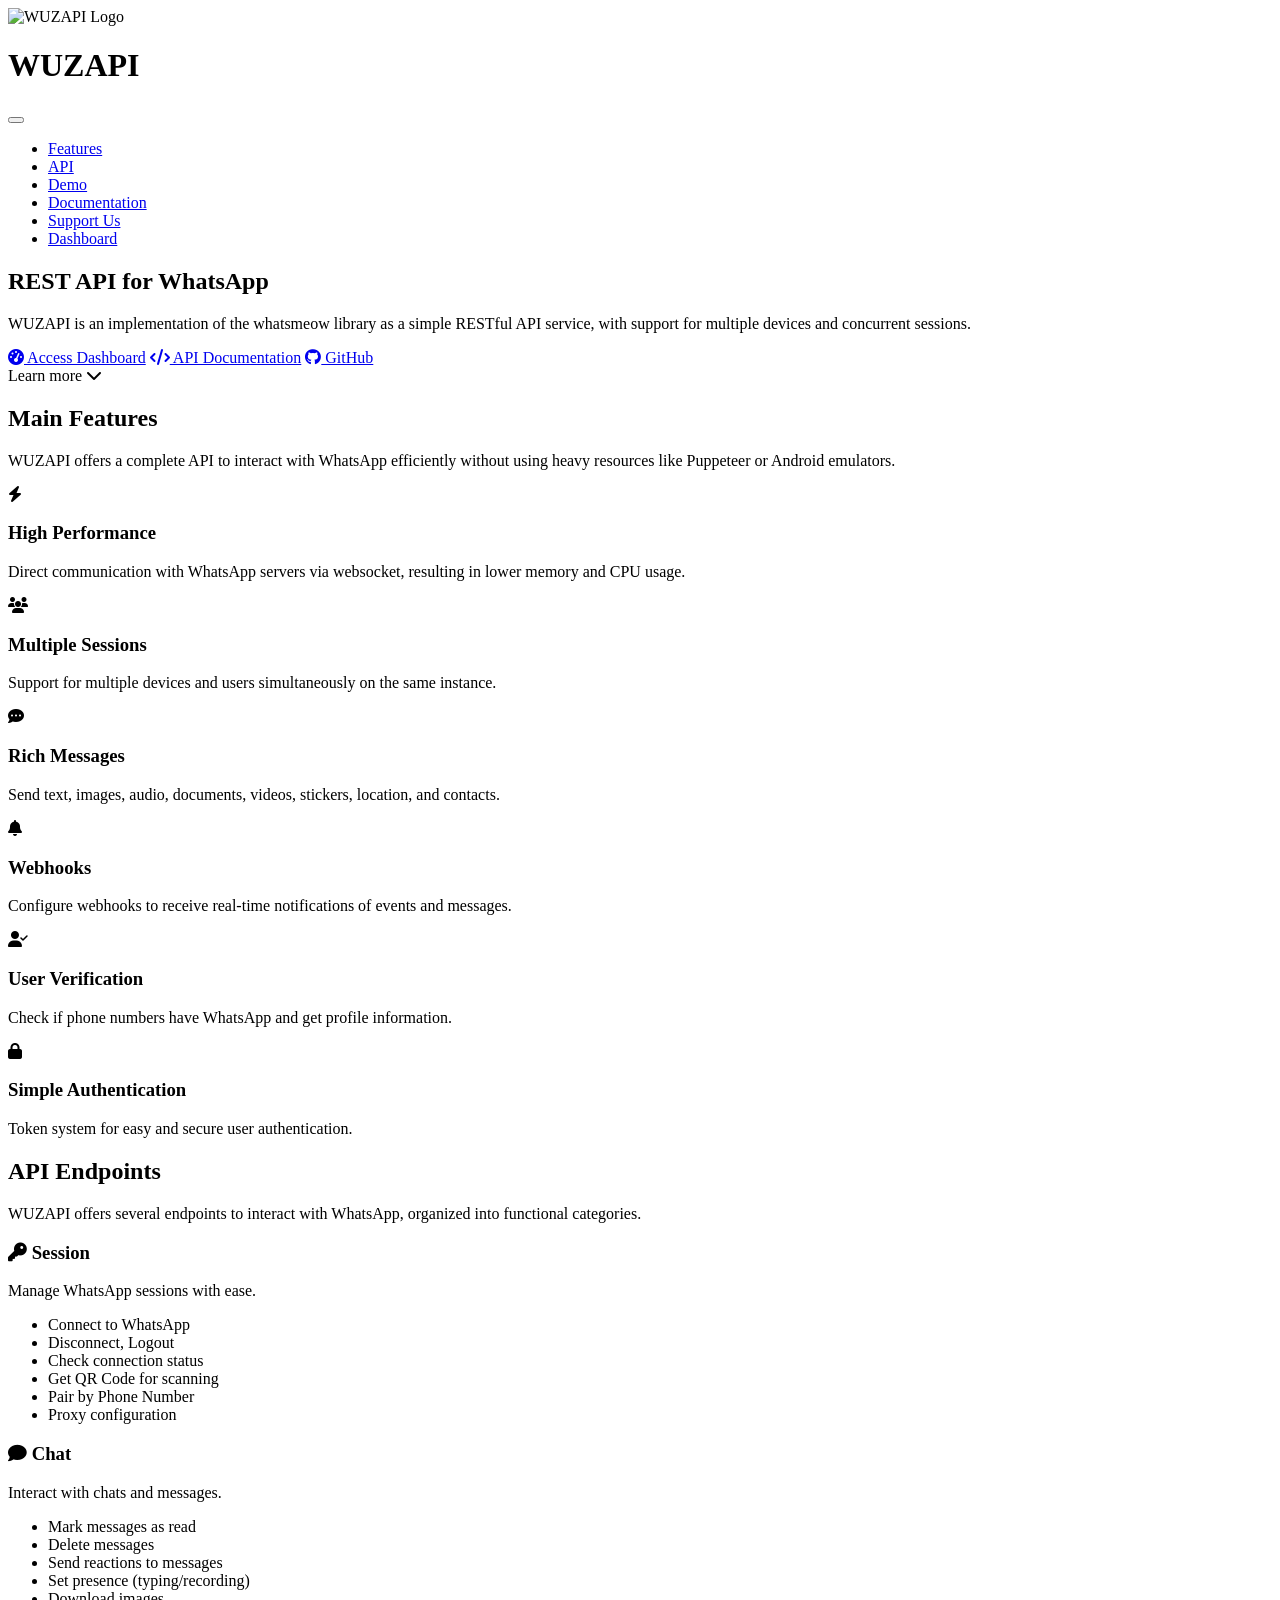
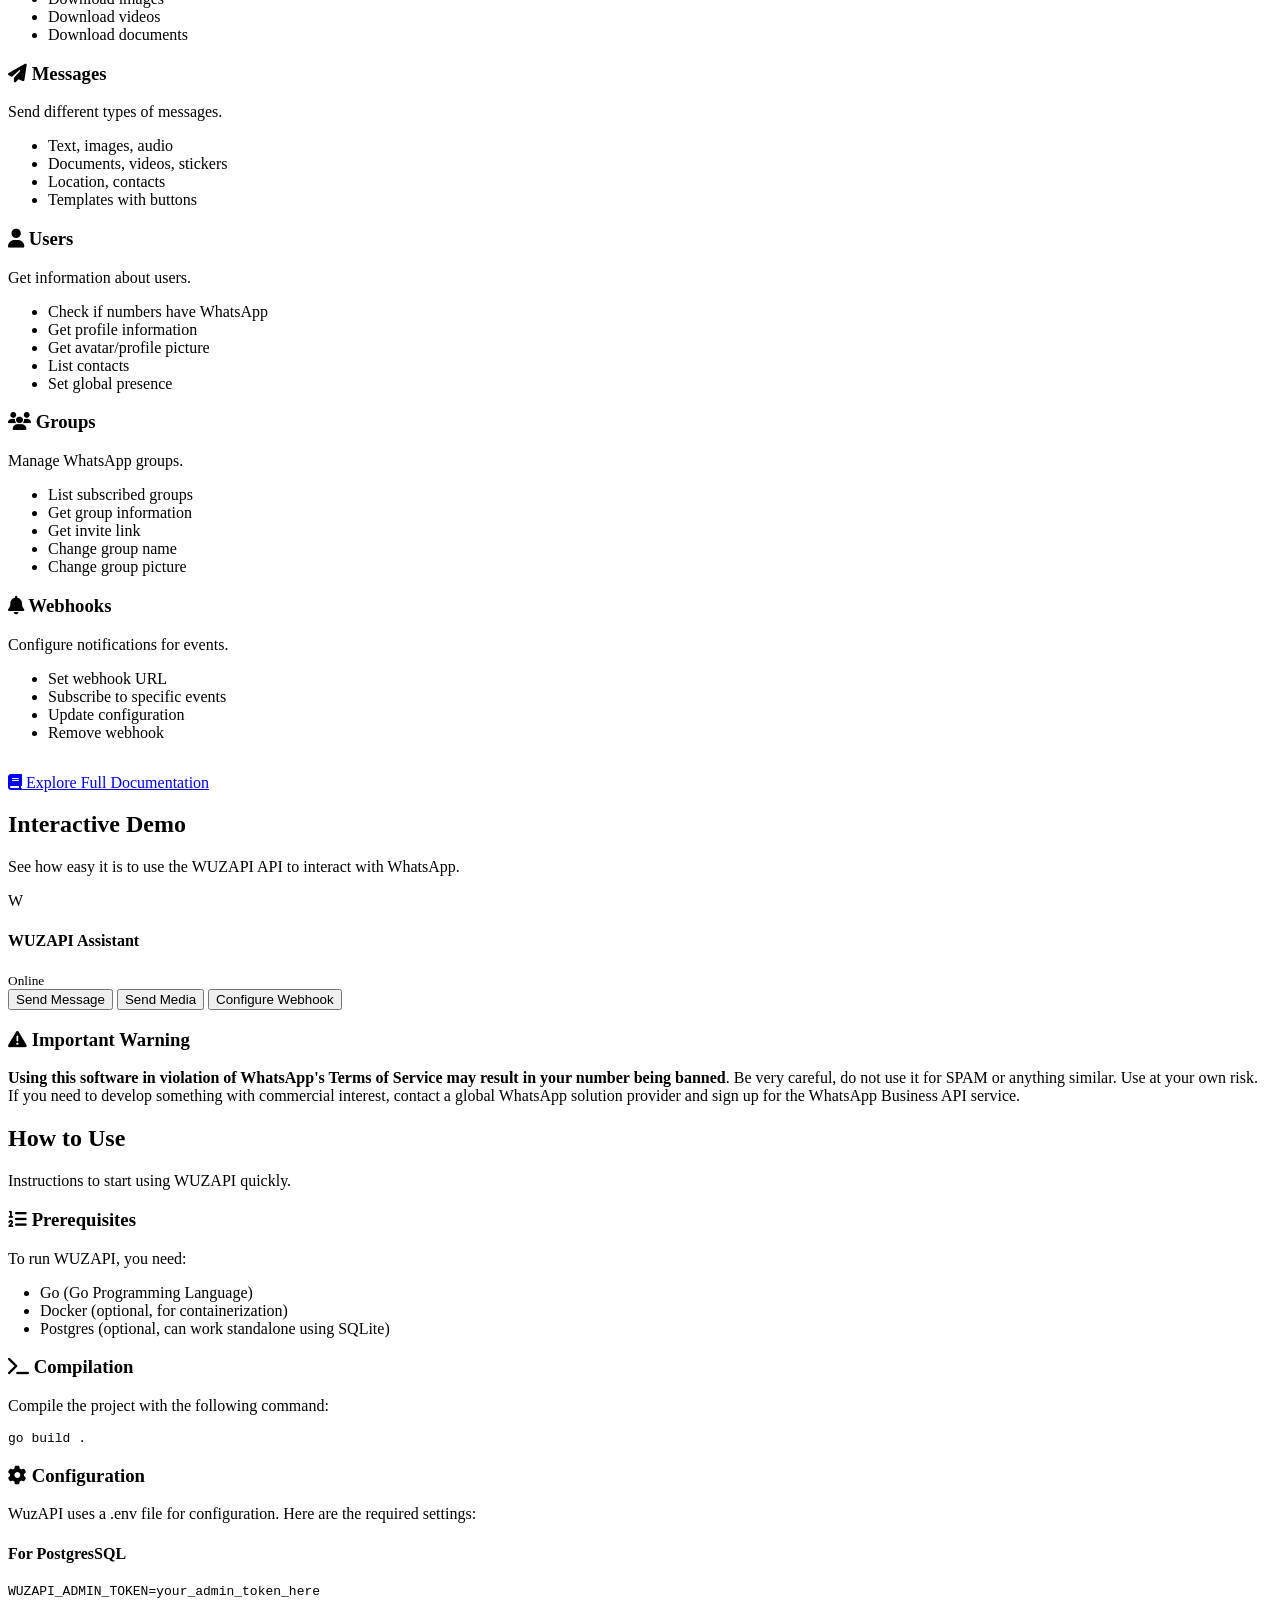
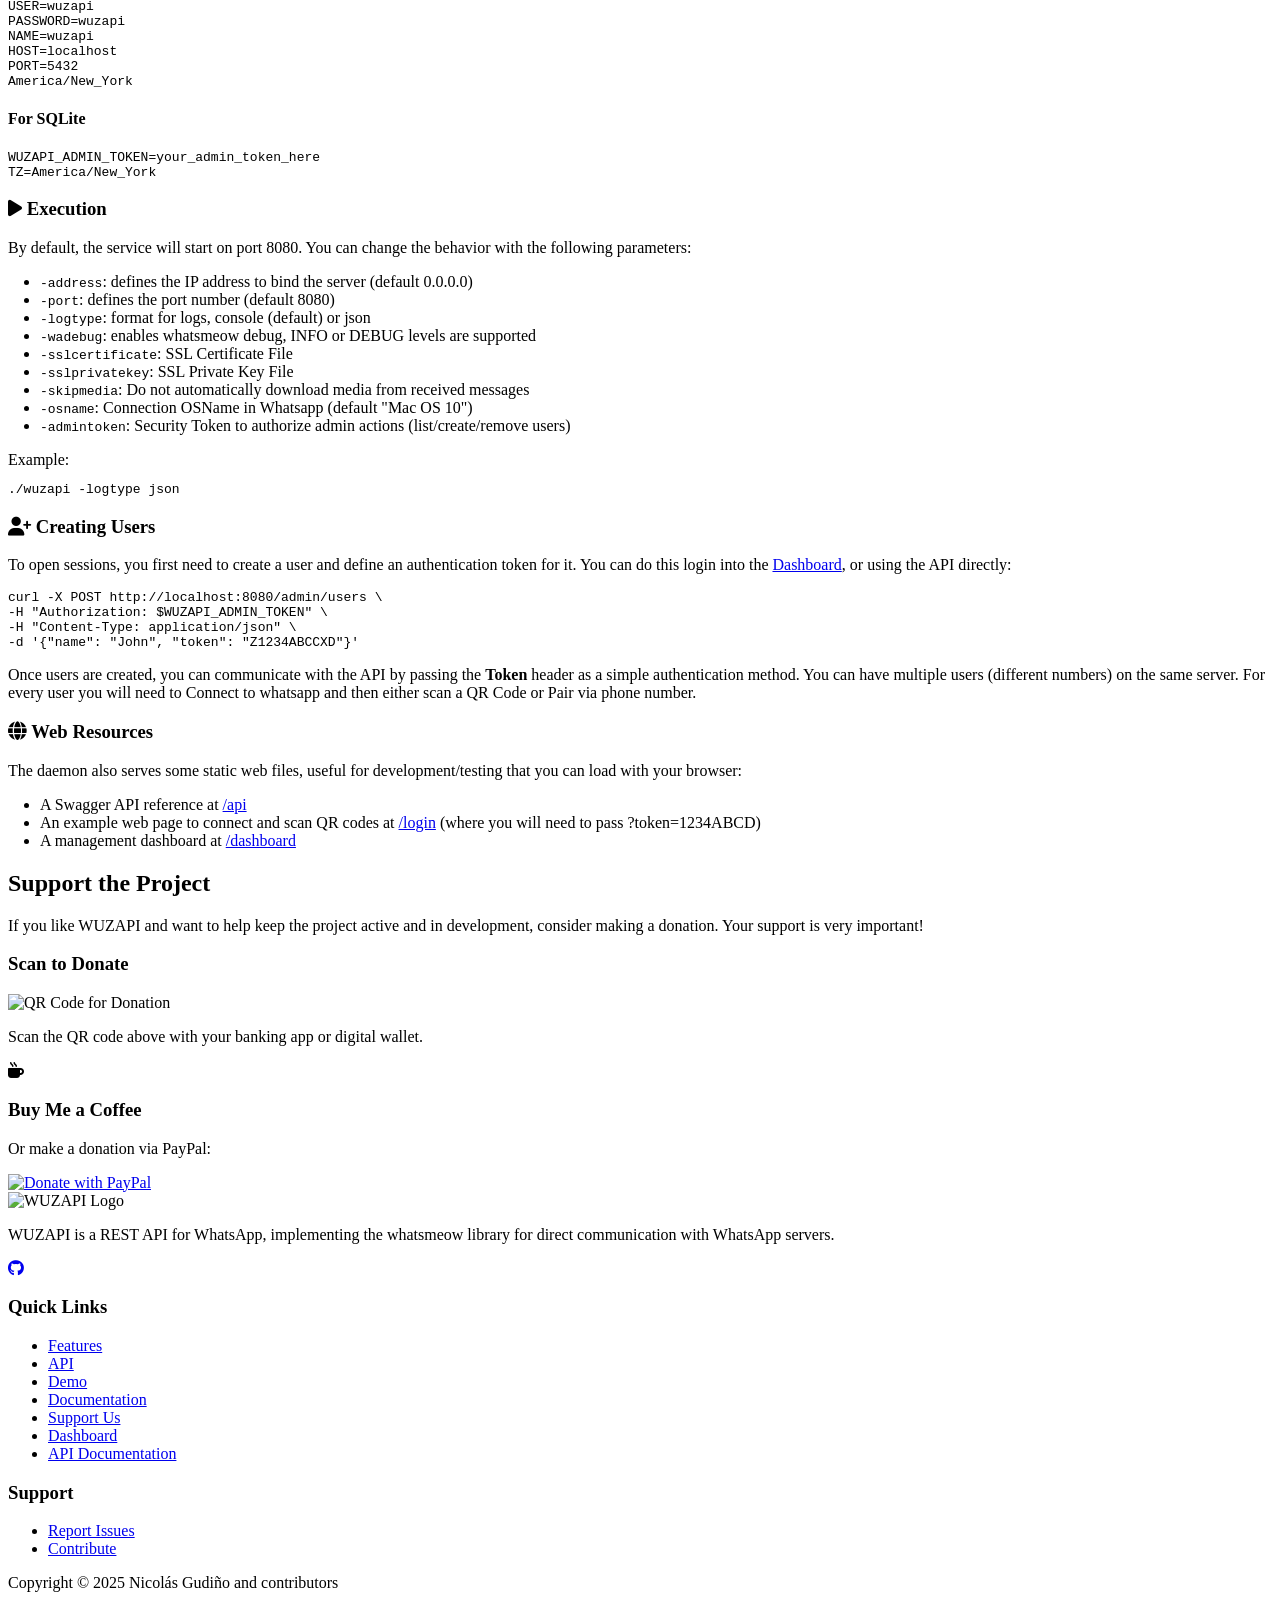
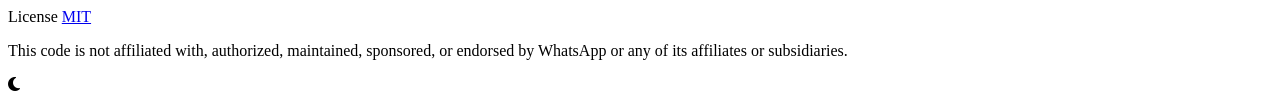
==== static/index.html @ 84106faf "Initial commit (fork from wuzapi)" ====
<!DOCTYPE html>
<html lang="en"> <head>
    <meta charset="UTF-8">
    <meta name="viewport" content="width=device-width, initial-scale=1.0">
    <title>WUZAPI - REST API for WhatsApp</title>
    <link rel="icon" href="/images/favicon.png">
    <link rel="stylesheet" href="https://cdnjs.cloudflare.com/ajax/libs/font-awesome/6.4.0/css/all.min.css">
    <link rel="preconnect" href="https://fonts.googleapis.com">
    <link rel="preconnect" href="https://fonts.gstatic.com" crossorigin>
    <link href="https://fonts.googleapis.com/css2?family=Poppins:wght@300;400;500;600;700&display=swap" rel="stylesheet">
    <link href="https://fonts.googleapis.com/css2?family=Fira+Code:wght@400;500&display=swap" rel="stylesheet">
    <link rel="stylesheet" href="/css/style.css">
</head>
<body>
    <header>
        <div class="header-container">
            <div class="logo">
                <img src="/images/favicon.png" alt="WUZAPI Logo">
                <h1>WUZAPI</h1>
            </div>

            <button class="menu-toggle" aria-label="Toggle menu">
                <span></span>
                <span></span>
                <span></span>
            </button>
            
            <nav>
                <ul id="main-menu">
                    <li><a href="#features">Features</a></li>
                    <li><a href="#api">API</a></li>
                    <li><a href="#demo">Demo</a></li>
                    <li><a href="#usage">Documentation</a></li>
                    <li><a href="#donate">Support Us</a></li>
                    <li><a href="/dashboard" class="btn">Dashboard</a></li>
                </ul>
            </nav>
        </div>
    </header>

    <section class="hero">
        <div class="container">
            <div class="hero-content">
                <h2 class="xfade-in">REST API for WhatsApp</h2>
                <p class="xfade-in">WUZAPI is an implementation of the whatsmeow library as a simple RESTful API service, with support for multiple devices and concurrent sessions.</p>
                <div class="btn-group xfade-in">
                    <a href="/dashboard" class="btn"><i class="fas fa-tachometer-alt"></i> Access Dashboard</a>
                    <a href="/api" class="btn"><i class="fas fa-code"></i> API Documentation</a>
                    <a href="https://github.com/asternic/wuzapi" class="btn outline"><i class="fab fa-github"></i> GitHub</a>
                </div>
            </div>
        </div>
        <div class="scroll-down">
            <span>Learn more</span>
            <i class="fas fa-chevron-down"></i>
        </div>
    </section>

    <section id="features" class="section features">
        <div class="container">
            <div class="section-title">
                <h2>Main Features</h2>
                <p>WUZAPI offers a complete API to interact with WhatsApp efficiently without using heavy resources like Puppeteer or Android emulators.</p>
            </div>
            <div class="features-grid">
                <div class="feature-card fade-in">
                    <div class="feature-icon">
                        <i class="fas fa-bolt"></i>
                    </div>
                    <h3>High Performance</h3>
                    <p>Direct communication with WhatsApp servers via websocket, resulting in lower memory and CPU usage.</p>
                </div>
                <div class="feature-card fade-in">
                    <div class="feature-icon">
                        <i class="fas fa-users"></i>
                    </div>
                    <h3>Multiple Sessions</h3>
                    <p>Support for multiple devices and users simultaneously on the same instance.</p>
                </div>
                <div class="feature-card fade-in">
                    <div class="feature-icon">
                        <i class="fas fa-comment-dots"></i>
                    </div>
                    <h3>Rich Messages</h3>
                    <p>Send text, images, audio, documents, videos, stickers, location, and contacts.</p>
                </div>
                <div class="feature-card fade-in">
                    <div class="feature-icon">
                        <i class="fas fa-bell"></i>
                    </div>
                    <h3>Webhooks</h3>
                    <p>Configure webhooks to receive real-time notifications of events and messages.</p>
                </div>
                <div class="feature-card fade-in">
                    <div class="feature-icon">
                        <i class="fas fa-user-check"></i>
                    </div>
                    <h3>User Verification</h3>
                    <p>Check if phone numbers have WhatsApp and get profile information.</p>
                </div>
                <div class="feature-card fade-in">
                    <div class="feature-icon">
                        <i class="fas fa-lock"></i>
                    </div>
                    <h3>Simple Authentication</h3>
                    <p>Token system for easy and secure user authentication.</p>
                </div>
            </div>
        </div>
    </section>

    <section id="api" class="section api-section">
        <div class="container">
            <div class="section-title">
                <h2>API Endpoints</h2>
                <p>WUZAPI offers several endpoints to interact with WhatsApp, organized into functional categories.</p>
            </div>
            <div class="api-endpoints">
                <div class="endpoint-card slide-in-left">
                    <h3><i class="fas fa-key"></i> Session</h3>
                    <p>Manage WhatsApp sessions with ease.</p>
                    <ul>
                        <li>Connect to WhatsApp</li>
                        <li>Disconnect, Logout</li>
                        <li>Check connection status</li>
                        <li>Get QR Code for scanning</li>
                        <li>Pair by Phone Number</li>
                        <li>Proxy configuration</li>
                    </ul>
                </div>
                <div class="endpoint-card slide-in-right">
                    <h3><i class="fas fa-comment"></i> Chat</h3>
                    <p>Interact with chats and messages.</p>
                    <ul>
                        <li>Mark messages as read</li>
                        <li>Delete messages</li>
                        <li>Send reactions to messages</li>
                        <li>Set presence (typing/recording)</li>
                        <li>Download images</li>
                        <li>Download videos</li>
                        <li>Download documents</li>
                    </ul>
                </div>
                <div class="endpoint-card slide-in-left">
                    <h3><i class="fas fa-paper-plane"></i> Messages</h3>
                    <p>Send different types of messages.</p>
                    <ul>
                        <li>Text, images, audio</li>
                        <li>Documents, videos, stickers</li>
                        <li>Location, contacts</li>
                        <li>Templates with buttons</li>
                    </ul>
                </div>
                <div class="endpoint-card slide-in-right">
                    <h3><i class="fas fa-user"></i> Users</h3>
                    <p>Get information about users.</p>
                    <ul>
                        <li>Check if numbers have WhatsApp</li>
                        <li>Get profile information</li>
                        <li>Get avatar/profile picture</li>
                        <li>List contacts</li>
                        <li>Set global presence</li>
                    </ul>
                </div>
                <div class="endpoint-card slide-in-left">
                    <h3><i class="fas fa-users"></i> Groups</h3>
                    <p>Manage WhatsApp groups.</p>
                    <ul>
                        <li>List subscribed groups</li>
                        <li>Get group information</li>
                        <li>Get invite link</li>
                        <li>Change group name</li>
                        <li>Change group picture</li>
                    </ul>
                </div>
                <div class="endpoint-card slide-in-right">
                    <h3><i class="fas fa-bell"></i> Webhooks</h3>
                    <p>Configure notifications for events.</p>
                    <ul>
                        <li>Set webhook URL</li>
                        <li>Subscribe to specific events</li>
                        <li>Update configuration</li>
                        <li>Remove webhook</li>
                    </ul>
                </div>
            </div>
            <div class="btn-group" style="margin-top: 2rem;">
                <a href="/api" class="btn fade-in"><i class="fas fa-book"></i> Explore Full Documentation</a>
            </div>
        </div>
    </section>

    <section id="demo" class="section demo-section">
        <div class="container">
            <div class="section-title">
                <h2>Interactive Demo</h2>
                <p>See how easy it is to use the WUZAPI API to interact with WhatsApp.</p>
            </div>
            <div class="demo-container">
                <div class="phone-mockup zoom-in">
                    <div class="phone-screen">
                        <div class="chat-header">
                            <div class="chat-avatar">W</div>
                            <div class="chat-info">
                                <h4>WUZAPI Assistant</h4>
                                <small>Online</small>
                            </div>
                        </div>
                        <div class="chat-body">
                            <!-- Chat messages will be added here by JavaScript -->
                        </div>
                    </div>
                </div>
                <div class="demo-controls fade-in">
                    <button class="demo-btn" data-scenario="message">Send Message</button>
                    <button class="demo-btn" data-scenario="media">Send Media</button>
                    <button class="demo-btn" data-scenario="webhook">Configure Webhook</button>
                </div>
            </div>
        </div>
    </section>

    <div class="warning-section container fade-in">
        <h3><i class="fas fa-exclamation-triangle"></i> Important Warning</h3>
        <p><strong>Using this software in violation of WhatsApp's Terms of Service may result in your number being banned</strong>. Be very careful, do not use it for SPAM or anything similar. Use at your own risk. If you need to develop something with commercial interest, contact a global WhatsApp solution provider and sign up for the WhatsApp Business API service.</p>
    </div>

    <section id="usage" class="section usage-section">
        <div class="container">
            <div class="section-title">
                <h2>How to Use</h2>
                <p>Instructions to start using WUZAPI quickly.</p>
            </div>
            
            <div class="installation-steps">
                <div class="step fade-in">
                    <h3><i class="fas fa-list-ol"></i> Prerequisites</h3>
                    <p>To run WUZAPI, you need:</p>
                    <ul style="padding-left: 2em; margin-top:1em;">
                        <li>Go (Go Programming Language)</li>
                        <li>Docker (optional, for containerization)</li>
                        <li>Postgres (optional, can work standalone using SQLite)</li>
                    </ul>
                </div>
                
                <div class="step fade-in">
                    <h3><i class="fas fa-terminal"></i> Compilation</h3>
                    <p>Compile the project with the following command:</p>
                    <div class="code-block" data-language="bash">
                        <pre>go build .</pre>
                    </div>
                </div>
 
                <div class="step fade-in">
                    <h3><i class="fas fa-cog"></i> Configuration</h3>
                    <p>WuzAPI uses a .env file for configuration. Here are the required settings:</p>
                    <h4>For PostgresSQL</h4>
                    <div class="code-block" data-language="bash">
<pre>WUZAPI_ADMIN_TOKEN=your_admin_token_here
USER=wuzapi
PASSWORD=wuzapi
NAME=wuzapi
HOST=localhost
PORT=5432
America/New_York</pre>
                    </div>
                    <h4>For SQLite</h4>
                    <div class="code-block" data-language="bash">
<pre>WUZAPI_ADMIN_TOKEN=your_admin_token_here
TZ=America/New_York</pre>
                  </div>
                </div>
                
                <div class="step fade-in">
                    <h3><i class="fas fa-play"></i> Execution</h3>
                    <p>By default, the service will start on port 8080. You can change the behavior with the following parameters:</p>
                    <ul style="padding-left: 2em; margin-top:1em;">
                        <li><code>-address</code>: defines the IP address to bind the server (default 0.0.0.0)</li>
                        <li><code>-port</code>: defines the port number (default 8080)</li>
                        <li><code>-logtype</code>: format for logs, console (default) or json</li>
                        <li><code>-wadebug</code>: enables whatsmeow debug, INFO or DEBUG levels are supported</li>
                        <li><code>-sslcertificate</code>: SSL Certificate File</li>
                        <li><code>-sslprivatekey</code>: SSL Private Key File</li>
                        <li><code>-skipmedia</code>: Do not automatically download media from received messages</li>
                        <li><code>-osname</code>: Connection OSName in Whatsapp (default "Mac OS 10")</li>
                        <li><code>-admintoken</code>: Security Token to authorize admin actions (list/create/remove users)</li>
                    </ul>
                    <div style="margin-top:1em;">Example:</div>
                    <div class="code-block" data-language="bash">
                        <pre>./wuzapi -logtype json</pre>
                    </div>
                </div>
                
                <div class="step fade-in">
                    <h3><i class="fas fa-user-plus"></i> Creating Users</h3>
                    <p>To open sessions, you first need to create a user and define an authentication token for it. You can do this login into the <a href='/dashboard'>Dashboard</a>, or using the API directly:</p>
                    <div class="code-block" data-language="bash">
<pre>curl -X POST http://localhost:8080/admin/users \
-H "Authorization: $WUZAPI_ADMIN_TOKEN" \
-H "Content-Type: application/json" \
-d '{"name": "John", "token": "Z1234ABCCXD"}'</pre>
                    </div>
                    <p>Once users are created, you can communicate with the API by passing the <strong>Token</strong> header as a simple authentication method. You can have multiple users (different numbers) on the same server. For every user you will need to Connect to whatsapp and then either scan a QR Code or Pair via phone number.</p>
                </div>
                
                <div class="step fade-in">
                    <h3><i class="fas fa-globe"></i> Web Resources</h3>
                    <p>The daemon also serves some static web files, useful for development/testing that you can load with your browser:</p>
                    <ul style="padding-left: 2em; margin-top:1em;">
                        <li>A Swagger API reference at <a href="/api">/api</a></li>
                        <li>An example web page to connect and scan QR codes at <a href="/login">/login</a> (where you will need to pass ?token=1234ABCD)</li>
                        <li>A management dashboard at <a href="/dashboard">/dashboard</a></li>
                    </ul>
                </div>
            </div>
        </div>
    </section>

    <section id="donate" class="section donation-section">
        <div class="container">
            <div class="donation-container fade-in">
                <div class="donation-header">
                    <h2>Support the Project</h2>
                    <p>If you like WUZAPI and want to help keep the project active and in development, consider making a donation. Your support is very important!</p>
                </div>
                <div class="donation-options">
                    <div class="donation-qrcode zoom-in">
                        <h3>Scan to Donate</h3>
                        <img src="/images/qr_donate.png" alt="QR Code for Donation">
                        <p>Scan the QR code above with your banking app or digital wallet.</p>
                    </div>
                    <div class="donation-paypal zoom-in">
                        <div class="coffee-cup">
                            <i class="fas fa-mug-hot"></i>
                            <div class="coffee-steam"></div>
                        </div>
                        <h3>Buy Me a Coffee</h3>
                        <p>Or make a donation via PayPal:</p>
                        <a href="https://www.paypal.com/donate/?hosted_button_id=ZV46M9NKE9M8L" target="_blank" class="donation-link">
                            <img src="https://www.paypalobjects.com/en_US/i/btn/btn_donateCC_LG.gif" border="0" alt="Donate with PayPal">
                        </a>
                    </div>
                </div>
            </div>
        </div>
    </section>

    <footer>
        <div class="container">
            <div class="footer-container">
                <div class="footer-brand">
                    <img src="/images/favicon.png" alt="WUZAPI Logo">
                    <p>WUZAPI is a REST API for WhatsApp, implementing the whatsmeow library for direct communication with WhatsApp servers.</p>
                    <div class="social-links">
                        <a href="https://github.com/asternic/wuzapi" target="_blank" aria-label="GitHub Repository"><i class="fab fa-github"></i></a>
                    </div>
                </div>
                <div class="footer-links">
                    <h3>Quick Links</h3>
                    <ul>
                        <li><a href="#features">Features</a></li>
                        <li><a href="#api">API</a></li>
                        <li><a href="#demo">Demo</a></li>
                        <li><a href="#usage">Documentation</a></li>
                        <li><a href="#donate">Support Us</a></li>
                        <li><a href="/dashboard">Dashboard</a></li>
                        <li><a href="/api">API Documentation</a></li>
                    </ul>
                </div>
                <div class="footer-links">
                    <h3>Support</h3>
                    <ul>
                        <li><a href="https://github.com/asternic/wuzapi/issues" target="_blank">Report Issues</a></li>
                        <li><a href="https://github.com/asternic/wuzapi" target="_blank">Contribute</a></li>
                    </ul>
                </div>
            </div>
            <div class="copyright">
                <p>Copyright © 2025 Nicolás Gudiño and contributors</p>
                <p>License <a href="https://choosealicense.com/licenses/mit/" target="_blank">MIT</a></p>
                <p>This code is not affiliated with, authorized, maintained, sponsored, or endorsed by WhatsApp or any of its affiliates or subsidiaries.</p>
            </div>
        </div>
    </footer>

    <div class="theme-toggle" aria-label="Toggle light/dark mode">
        <i class="fas fa-moon"></i>
    </div>

    <script src="/js/main.js"></script>
</body>
</html>
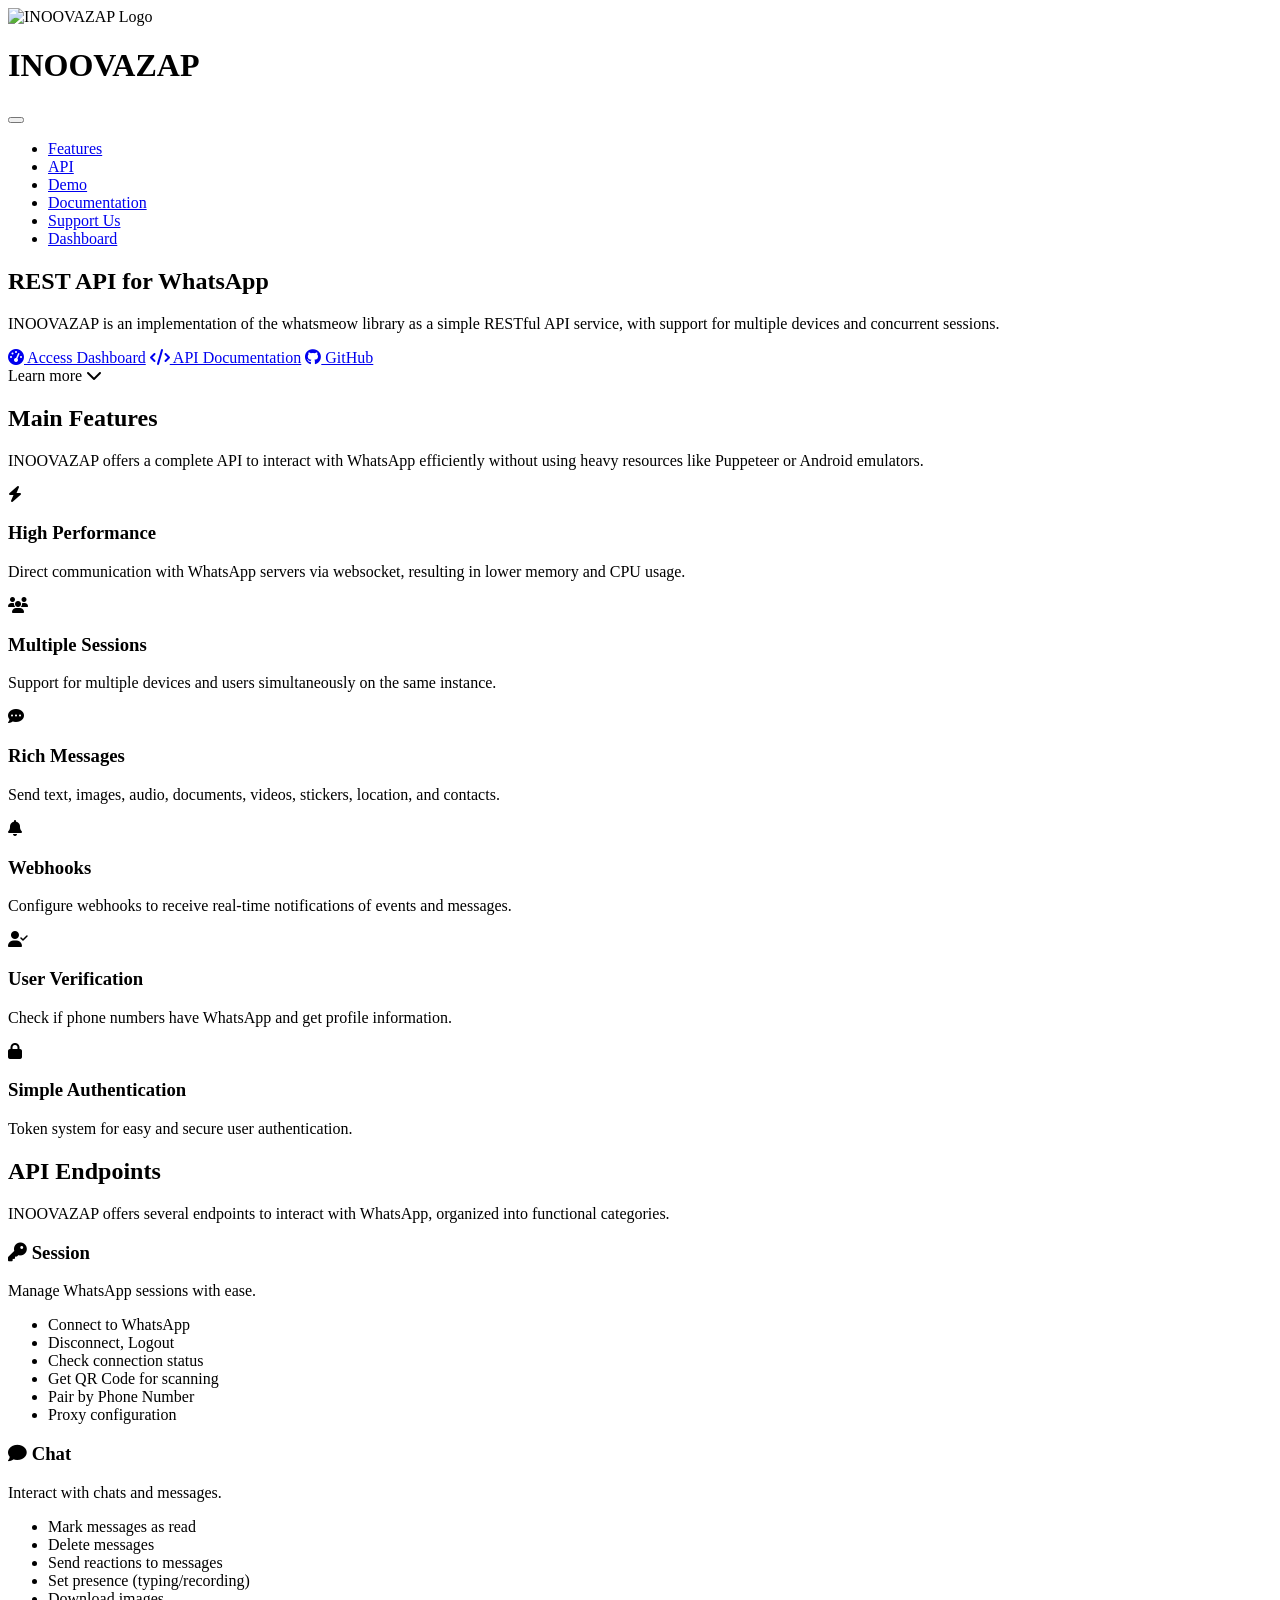
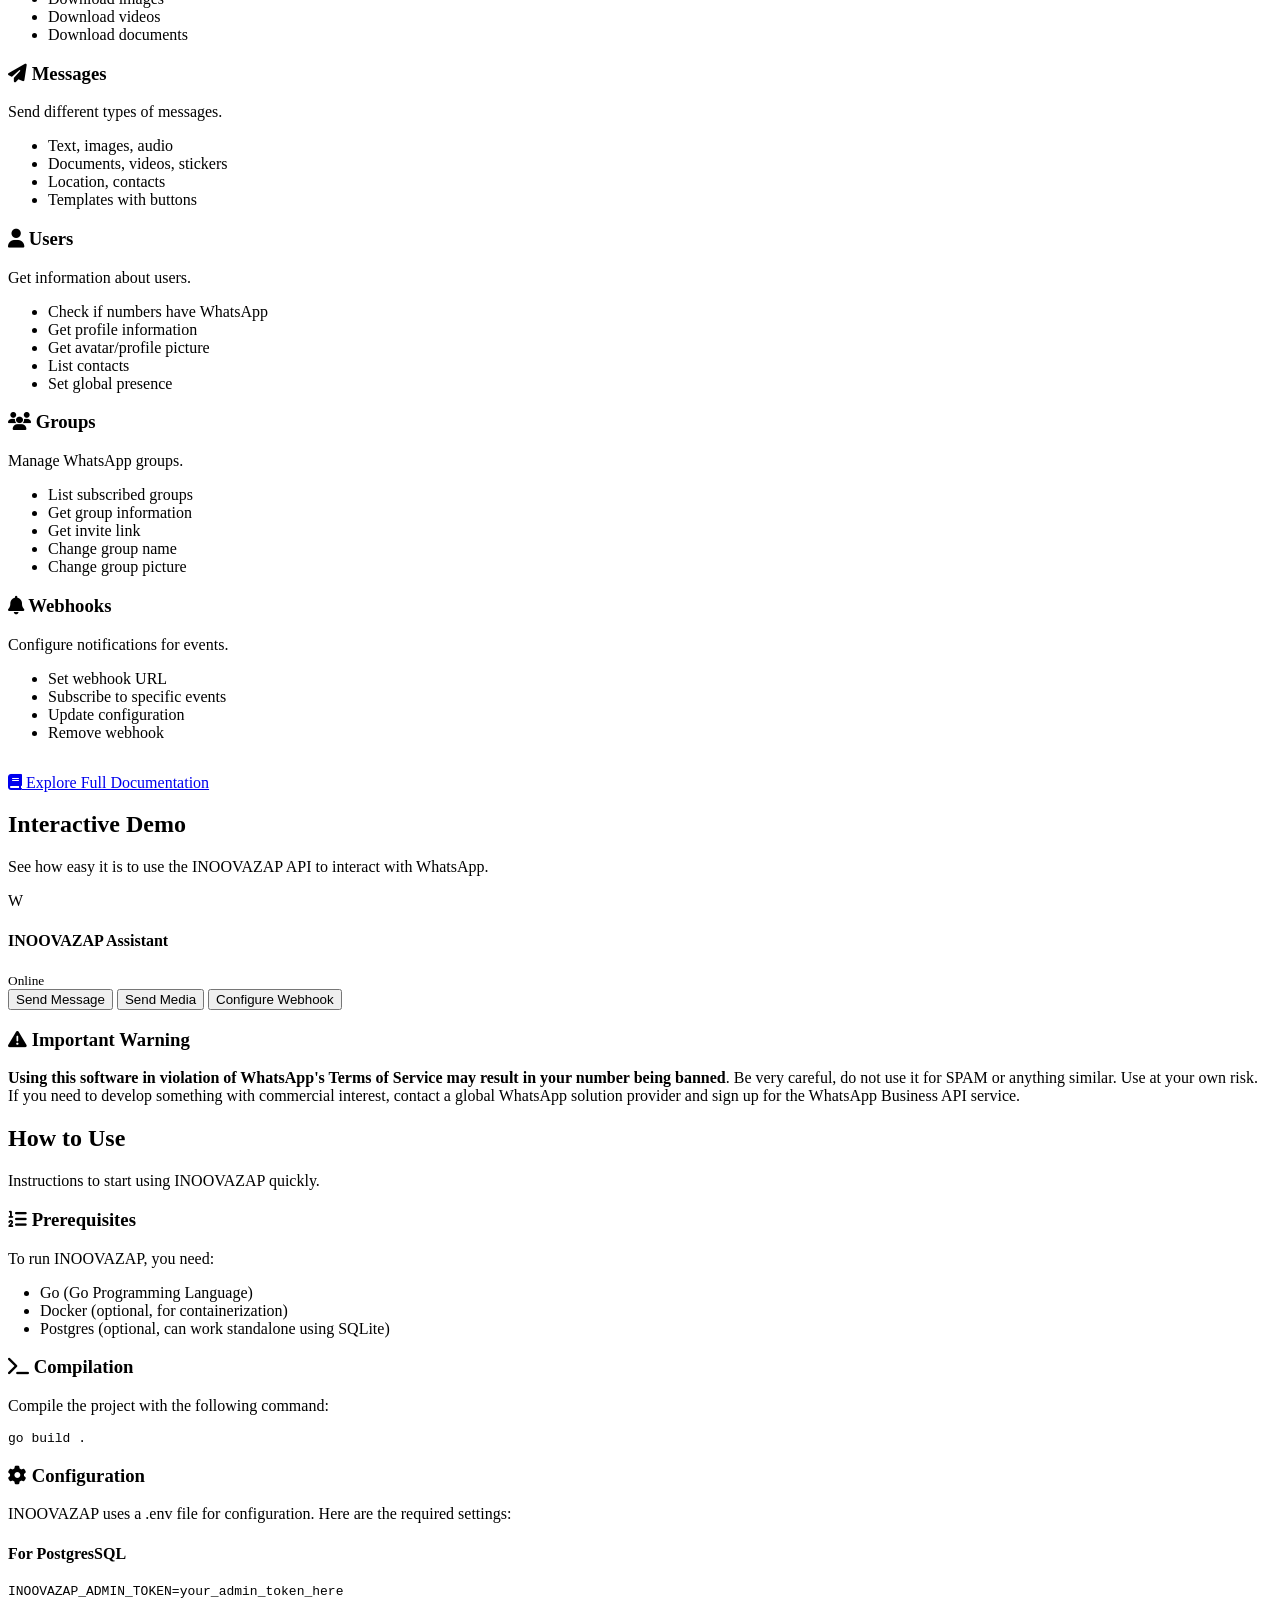
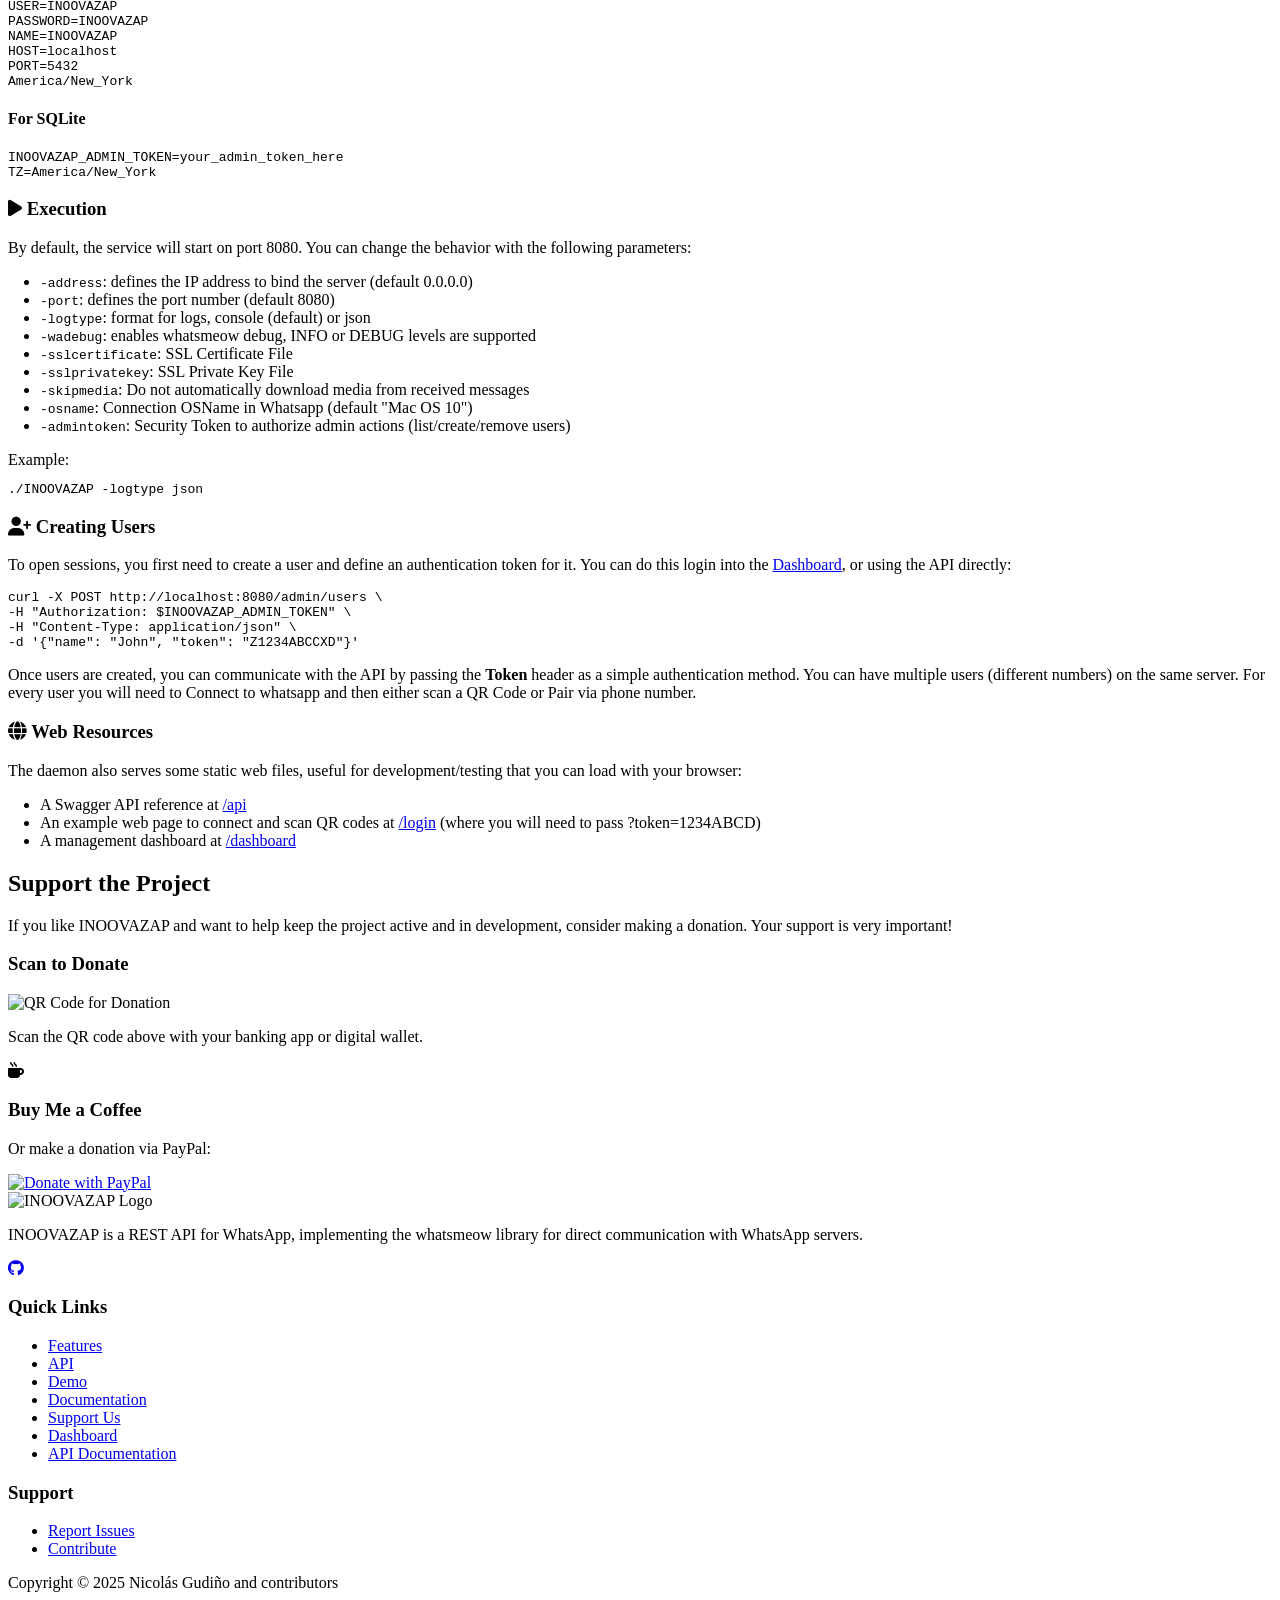
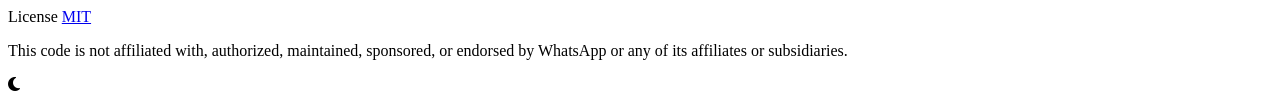
==== commit ae8c0927: "Rename wuzapi to inoovazap" ====
--- a/static/index.html
+++ b/static/index.html
@@ -2,7 +2,7 @@
 <html lang="en"> <head>
     <meta charset="UTF-8">
     <meta name="viewport" content="width=device-width, initial-scale=1.0">
-    <title>WUZAPI - REST API for WhatsApp</title>
+    <title>INOOVAZAP - REST API for WhatsApp</title>
     <link rel="icon" href="/images/favicon.png">
     <link rel="stylesheet" href="https://cdnjs.cloudflare.com/ajax/libs/font-awesome/6.4.0/css/all.min.css">
     <link rel="preconnect" href="https://fonts.googleapis.com">
@@ -15,8 +15,8 @@
     <header>
         <div class="header-container">
             <div class="logo">
-                <img src="/images/favicon.png" alt="WUZAPI Logo">
-                <h1>WUZAPI</h1>
+                <img src="/images/favicon.png" alt="INOOVAZAP Logo">
+                <h1>INOOVAZAP</h1>
             </div>
 
             <button class="menu-toggle" aria-label="Toggle menu">
@@ -42,11 +42,11 @@
         <div class="container">
             <div class="hero-content">
                 <h2 class="xfade-in">REST API for WhatsApp</h2>
-                <p class="xfade-in">WUZAPI is an implementation of the whatsmeow library as a simple RESTful API service, with support for multiple devices and concurrent sessions.</p>
+                <p class="xfade-in">INOOVAZAP is an implementation of the whatsmeow library as a simple RESTful API service, with support for multiple devices and concurrent sessions.</p>
                 <div class="btn-group xfade-in">
                     <a href="/dashboard" class="btn"><i class="fas fa-tachometer-alt"></i> Access Dashboard</a>
                     <a href="/api" class="btn"><i class="fas fa-code"></i> API Documentation</a>
-                    <a href="https://github.com/asternic/wuzapi" class="btn outline"><i class="fab fa-github"></i> GitHub</a>
+                    <a href="https://github.com/asternic/INOOVAZAP" class="btn outline"><i class="fab fa-github"></i> GitHub</a>
                 </div>
             </div>
         </div>
@@ -60,7 +60,7 @@
         <div class="container">
             <div class="section-title">
                 <h2>Main Features</h2>
-                <p>WUZAPI offers a complete API to interact with WhatsApp efficiently without using heavy resources like Puppeteer or Android emulators.</p>
+                <p>INOOVAZAP offers a complete API to interact with WhatsApp efficiently without using heavy resources like Puppeteer or Android emulators.</p>
             </div>
             <div class="features-grid">
                 <div class="feature-card fade-in">
@@ -113,7 +113,7 @@
         <div class="container">
             <div class="section-title">
                 <h2>API Endpoints</h2>
-                <p>WUZAPI offers several endpoints to interact with WhatsApp, organized into functional categories.</p>
+                <p>INOOVAZAP offers several endpoints to interact with WhatsApp, organized into functional categories.</p>
             </div>
             <div class="api-endpoints">
                 <div class="endpoint-card slide-in-left">
@@ -194,7 +194,7 @@
         <div class="container">
             <div class="section-title">
                 <h2>Interactive Demo</h2>
-                <p>See how easy it is to use the WUZAPI API to interact with WhatsApp.</p>
+                <p>See how easy it is to use the INOOVAZAP API to interact with WhatsApp.</p>
             </div>
             <div class="demo-container">
                 <div class="phone-mockup zoom-in">
@@ -202,7 +202,7 @@
                         <div class="chat-header">
                             <div class="chat-avatar">W</div>
                             <div class="chat-info">
-                                <h4>WUZAPI Assistant</h4>
+                                <h4>INOOVAZAP Assistant</h4>
                                 <small>Online</small>
                             </div>
                         </div>
@@ -229,13 +229,13 @@
         <div class="container">
             <div class="section-title">
                 <h2>How to Use</h2>
-                <p>Instructions to start using WUZAPI quickly.</p>
+                <p>Instructions to start using INOOVAZAP quickly.</p>
             </div>
             
             <div class="installation-steps">
                 <div class="step fade-in">
                     <h3><i class="fas fa-list-ol"></i> Prerequisites</h3>
-                    <p>To run WUZAPI, you need:</p>
+                    <p>To run INOOVAZAP, you need:</p>
                     <ul style="padding-left: 2em; margin-top:1em;">
                         <li>Go (Go Programming Language)</li>
                         <li>Docker (optional, for containerization)</li>
@@ -253,20 +253,20 @@
  
                 <div class="step fade-in">
                     <h3><i class="fas fa-cog"></i> Configuration</h3>
-                    <p>WuzAPI uses a .env file for configuration. Here are the required settings:</p>
+                    <p>INOOVAZAP uses a .env file for configuration. Here are the required settings:</p>
                     <h4>For PostgresSQL</h4>
                     <div class="code-block" data-language="bash">
-<pre>WUZAPI_ADMIN_TOKEN=your_admin_token_here
-USER=wuzapi
-PASSWORD=wuzapi
-NAME=wuzapi
+<pre>INOOVAZAP_ADMIN_TOKEN=your_admin_token_here
+USER=INOOVAZAP
+PASSWORD=INOOVAZAP
+NAME=INOOVAZAP
 HOST=localhost
 PORT=5432
 America/New_York</pre>
                     </div>
                     <h4>For SQLite</h4>
                     <div class="code-block" data-language="bash">
-<pre>WUZAPI_ADMIN_TOKEN=your_admin_token_here
+<pre>INOOVAZAP_ADMIN_TOKEN=your_admin_token_here
 TZ=America/New_York</pre>
                   </div>
                 </div>
@@ -287,7 +287,7 @@
                     </ul>
                     <div style="margin-top:1em;">Example:</div>
                     <div class="code-block" data-language="bash">
-                        <pre>./wuzapi -logtype json</pre>
+                        <pre>./INOOVAZAP -logtype json</pre>
                     </div>
                 </div>
                 
@@ -296,7 +296,7 @@
                     <p>To open sessions, you first need to create a user and define an authentication token for it. You can do this login into the <a href='/dashboard'>Dashboard</a>, or using the API directly:</p>
                     <div class="code-block" data-language="bash">
 <pre>curl -X POST http://localhost:8080/admin/users \
--H "Authorization: $WUZAPI_ADMIN_TOKEN" \
+-H "Authorization: $INOOVAZAP_ADMIN_TOKEN" \
 -H "Content-Type: application/json" \
 -d '{"name": "John", "token": "Z1234ABCCXD"}'</pre>
                     </div>
@@ -321,7 +321,7 @@
             <div class="donation-container fade-in">
                 <div class="donation-header">
                     <h2>Support the Project</h2>
-                    <p>If you like WUZAPI and want to help keep the project active and in development, consider making a donation. Your support is very important!</p>
+                    <p>If you like INOOVAZAP and want to help keep the project active and in development, consider making a donation. Your support is very important!</p>
                 </div>
                 <div class="donation-options">
                     <div class="donation-qrcode zoom-in">
@@ -349,10 +349,10 @@
         <div class="container">
             <div class="footer-container">
                 <div class="footer-brand">
-                    <img src="/images/favicon.png" alt="WUZAPI Logo">
-                    <p>WUZAPI is a REST API for WhatsApp, implementing the whatsmeow library for direct communication with WhatsApp servers.</p>
+                    <img src="/images/favicon.png" alt="INOOVAZAP Logo">
+                    <p>INOOVAZAP is a REST API for WhatsApp, implementing the whatsmeow library for direct communication with WhatsApp servers.</p>
                     <div class="social-links">
-                        <a href="https://github.com/asternic/wuzapi" target="_blank" aria-label="GitHub Repository"><i class="fab fa-github"></i></a>
+                        <a href="https://github.com/asternic/INOOVAZAP" target="_blank" aria-label="GitHub Repository"><i class="fab fa-github"></i></a>
                     </div>
                 </div>
                 <div class="footer-links">
@@ -370,8 +370,8 @@
                 <div class="footer-links">
                     <h3>Support</h3>
                     <ul>
-                        <li><a href="https://github.com/asternic/wuzapi/issues" target="_blank">Report Issues</a></li>
-                        <li><a href="https://github.com/asternic/wuzapi" target="_blank">Contribute</a></li>
+                        <li><a href="https://github.com/asternic/INOOVAZAP/issues" target="_blank">Report Issues</a></li>
+                        <li><a href="https://github.com/asternic/INOOVAZAP" target="_blank">Contribute</a></li>
                     </ul>
                 </div>
             </div>
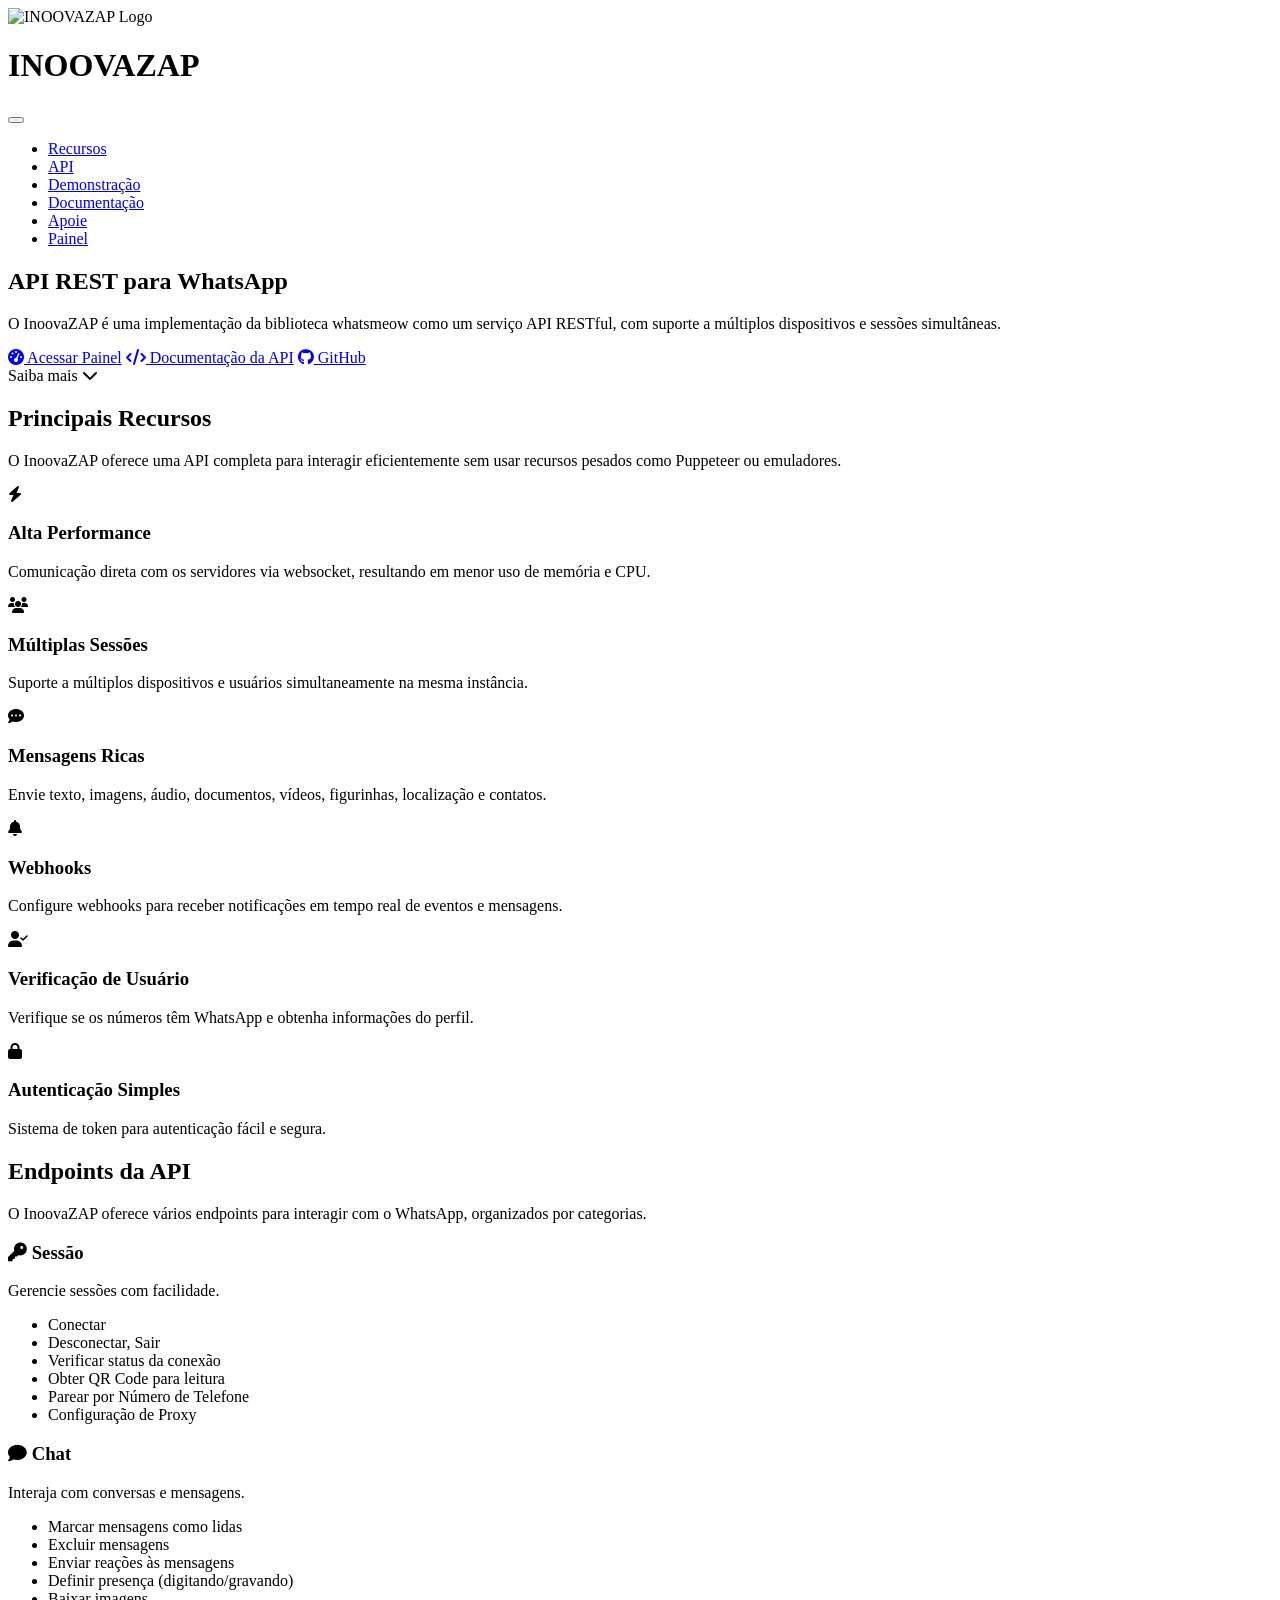
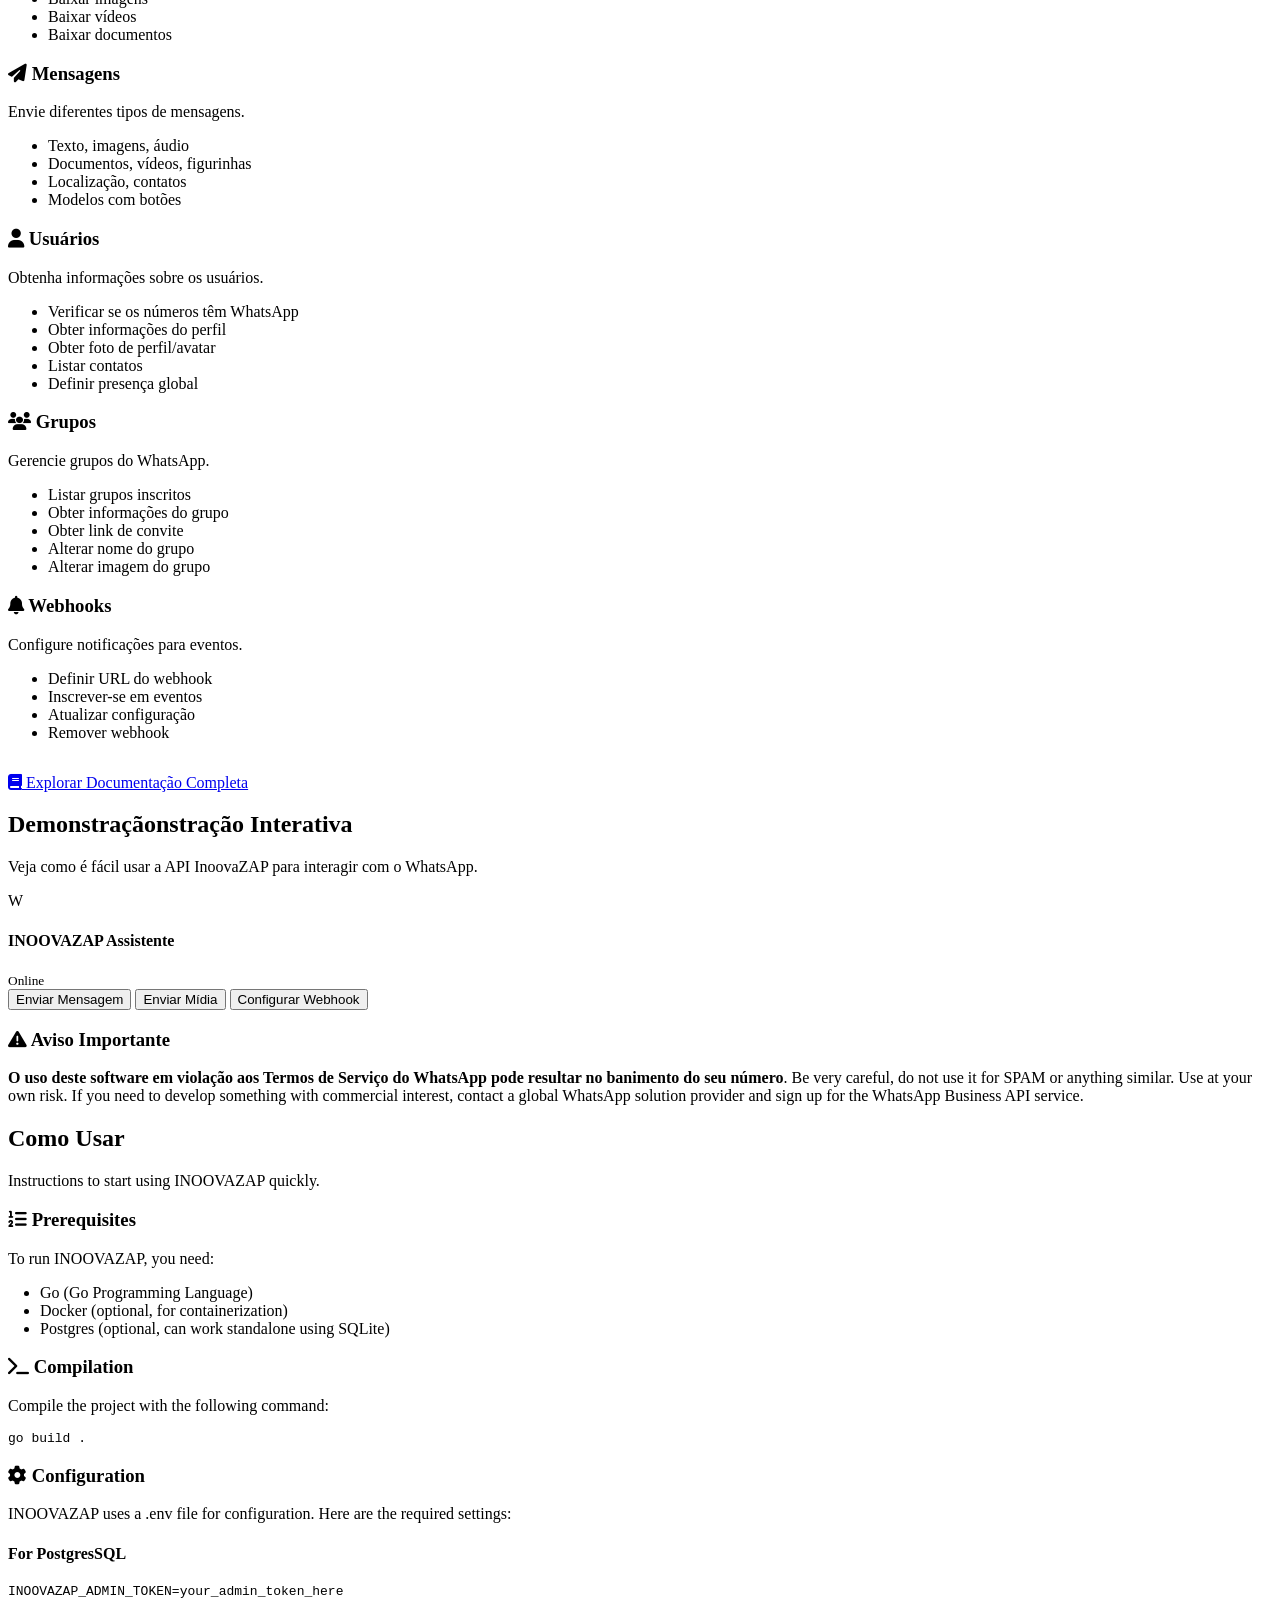
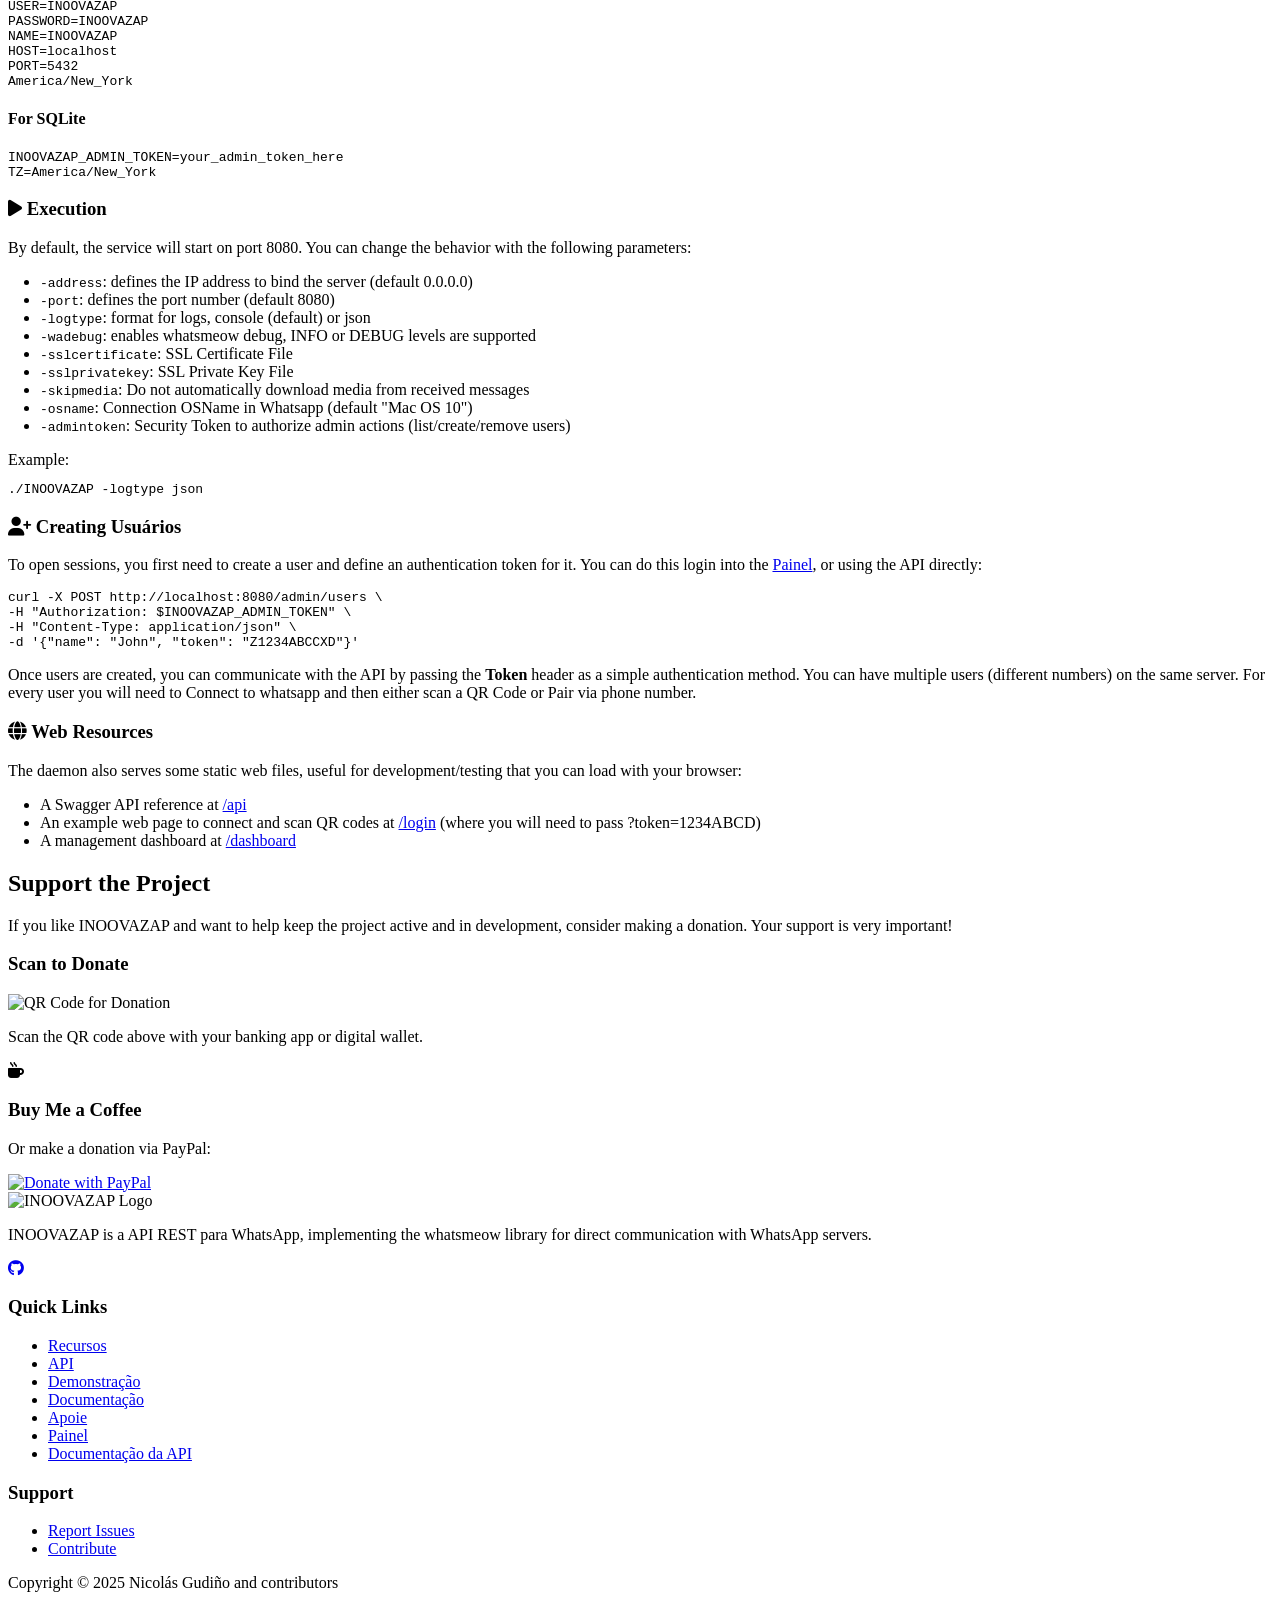
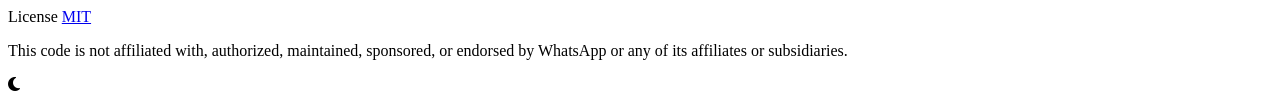
==== commit 2d2ed353: "Translate UI to Portuguese and rename to InoovaZAP" ====
--- a/static/index.html
+++ b/static/index.html
@@ -2,7 +2,7 @@
 <html lang="en"> <head>
     <meta charset="UTF-8">
     <meta name="viewport" content="width=device-width, initial-scale=1.0">
-    <title>INOOVAZAP - REST API for WhatsApp</title>
+    <title>INOOVAZAP - API REST para WhatsApp</title>
     <link rel="icon" href="/images/favicon.png">
     <link rel="stylesheet" href="https://cdnjs.cloudflare.com/ajax/libs/font-awesome/6.4.0/css/all.min.css">
     <link rel="preconnect" href="https://fonts.googleapis.com">
@@ -27,12 +27,12 @@
             
             <nav>
                 <ul id="main-menu">
-                    <li><a href="#features">Features</a></li>
+                    <li><a href="#features">Recursos</a></li>
                     <li><a href="#api">API</a></li>
-                    <li><a href="#demo">Demo</a></li>
-                    <li><a href="#usage">Documentation</a></li>
-                    <li><a href="#donate">Support Us</a></li>
-                    <li><a href="/dashboard" class="btn">Dashboard</a></li>
+                    <li><a href="#demo">Demonstração</a></li>
+                    <li><a href="#usage">Documentação</a></li>
+                    <li><a href="#donate">Apoie</a></li>
+                    <li><a href="/dashboard" class="btn">Painel</a></li>
                 </ul>
             </nav>
         </div>
@@ -41,17 +41,17 @@
     <section class="hero">
         <div class="container">
             <div class="hero-content">
-                <h2 class="xfade-in">REST API for WhatsApp</h2>
-                <p class="xfade-in">INOOVAZAP is an implementation of the whatsmeow library as a simple RESTful API service, with support for multiple devices and concurrent sessions.</p>
+                <h2 class="xfade-in">API REST para WhatsApp</h2>
+                <p class="xfade-in">O InoovaZAP é uma implementação da biblioteca whatsmeow como um serviço API RESTful, com suporte a múltiplos dispositivos e sessões simultâneas.</p>
                 <div class="btn-group xfade-in">
-                    <a href="/dashboard" class="btn"><i class="fas fa-tachometer-alt"></i> Access Dashboard</a>
-                    <a href="/api" class="btn"><i class="fas fa-code"></i> API Documentation</a>
+                    <a href="/dashboard" class="btn"><i class="fas fa-tachometer-alt"></i> Acessar Painel</a>
+                    <a href="/api" class="btn"><i class="fas fa-code"></i> Documentação da API</a>
                     <a href="https://github.com/asternic/INOOVAZAP" class="btn outline"><i class="fab fa-github"></i> GitHub</a>
                 </div>
             </div>
         </div>
         <div class="scroll-down">
-            <span>Learn more</span>
+            <span>Saiba mais</span>
             <i class="fas fa-chevron-down"></i>
         </div>
     </section>
@@ -59,51 +59,51 @@
     <section id="features" class="section features">
         <div class="container">
             <div class="section-title">
-                <h2>Main Features</h2>
-                <p>INOOVAZAP offers a complete API to interact with WhatsApp efficiently without using heavy resources like Puppeteer or Android emulators.</p>
+                <h2>Principais Recursos</h2>
+                <p>O InoovaZAP oferece uma API completa para interagir eficientemente sem usar recursos pesados como Puppeteer ou emuladores.</p>
             </div>
             <div class="features-grid">
                 <div class="feature-card fade-in">
                     <div class="feature-icon">
                         <i class="fas fa-bolt"></i>
                     </div>
-                    <h3>High Performance</h3>
-                    <p>Direct communication with WhatsApp servers via websocket, resulting in lower memory and CPU usage.</p>
+                    <h3>Alta Performance</h3>
+                    <p>Comunicação direta com os servidores via websocket, resultando em menor uso de memória e CPU.</p>
                 </div>
                 <div class="feature-card fade-in">
                     <div class="feature-icon">
                         <i class="fas fa-users"></i>
                     </div>
-                    <h3>Multiple Sessions</h3>
-                    <p>Support for multiple devices and users simultaneously on the same instance.</p>
+                    <h3>Múltiplas Sessões</h3>
+                    <p>Suporte a múltiplos dispositivos e usuários simultaneamente na mesma instância.</p>
                 </div>
                 <div class="feature-card fade-in">
                     <div class="feature-icon">
                         <i class="fas fa-comment-dots"></i>
                     </div>
-                    <h3>Rich Messages</h3>
-                    <p>Send text, images, audio, documents, videos, stickers, location, and contacts.</p>
+                    <h3>Mensagens Ricas</h3>
+                    <p>Envie texto, imagens, áudio, documentos, vídeos, figurinhas, localização e contatos.</p>
                 </div>
                 <div class="feature-card fade-in">
                     <div class="feature-icon">
                         <i class="fas fa-bell"></i>
                     </div>
                     <h3>Webhooks</h3>
-                    <p>Configure webhooks to receive real-time notifications of events and messages.</p>
+                    <p>Configure webhooks para receber notificações em tempo real de eventos e mensagens.</p>
                 </div>
                 <div class="feature-card fade-in">
                     <div class="feature-icon">
                         <i class="fas fa-user-check"></i>
                     </div>
-                    <h3>User Verification</h3>
-                    <p>Check if phone numbers have WhatsApp and get profile information.</p>
+                    <h3>Verificação de Usuário</h3>
+                    <p>Verifique se os números têm WhatsApp e obtenha informações do perfil.</p>
                 </div>
                 <div class="feature-card fade-in">
                     <div class="feature-icon">
                         <i class="fas fa-lock"></i>
                     </div>
-                    <h3>Simple Authentication</h3>
-                    <p>Token system for easy and secure user authentication.</p>
+                    <h3>Autenticação Simples</h3>
+                    <p>Sistema de token para autenticação fácil e segura.</p>
                 </div>
             </div>
         </div>
@@ -112,80 +112,80 @@
     <section id="api" class="section api-section">
         <div class="container">
             <div class="section-title">
-                <h2>API Endpoints</h2>
-                <p>INOOVAZAP offers several endpoints to interact with WhatsApp, organized into functional categories.</p>
+                <h2>Endpoints da API</h2>
+                <p>O InoovaZAP oferece vários endpoints para interagir com o WhatsApp, organizados por categorias.</p>
             </div>
             <div class="api-endpoints">
                 <div class="endpoint-card slide-in-left">
-                    <h3><i class="fas fa-key"></i> Session</h3>
-                    <p>Manage WhatsApp sessions with ease.</p>
-                    <ul>
-                        <li>Connect to WhatsApp</li>
-                        <li>Disconnect, Logout</li>
-                        <li>Check connection status</li>
-                        <li>Get QR Code for scanning</li>
-                        <li>Pair by Phone Number</li>
-                        <li>Proxy configuration</li>
+                    <h3><i class="fas fa-key"></i> Sessão</h3>
+                    <p>Gerencie sessões com facilidade.</p>
+                    <ul>
+                        <li>Conectar</li>
+                        <li>Desconectar, Sair</li>
+                        <li>Verificar status da conexão</li>
+                        <li>Obter QR Code para leitura</li>
+                        <li>Parear por Número de Telefone</li>
+                        <li>Configuração de Proxy</li>
                     </ul>
                 </div>
                 <div class="endpoint-card slide-in-right">
                     <h3><i class="fas fa-comment"></i> Chat</h3>
-                    <p>Interact with chats and messages.</p>
-                    <ul>
-                        <li>Mark messages as read</li>
-                        <li>Delete messages</li>
-                        <li>Send reactions to messages</li>
-                        <li>Set presence (typing/recording)</li>
-                        <li>Download images</li>
-                        <li>Download videos</li>
-                        <li>Download documents</li>
+                    <p>Interaja com conversas e mensagens.</p>
+                    <ul>
+                        <li>Marcar mensagens como lidas</li>
+                        <li>Excluir mensagens</li>
+                        <li>Enviar reações às mensagens</li>
+                        <li>Definir presença (digitando/gravando)</li>
+                        <li>Baixar imagens</li>
+                        <li>Baixar vídeos</li>
+                        <li>Baixar documentos</li>
                     </ul>
                 </div>
                 <div class="endpoint-card slide-in-left">
-                    <h3><i class="fas fa-paper-plane"></i> Messages</h3>
-                    <p>Send different types of messages.</p>
-                    <ul>
-                        <li>Text, images, audio</li>
-                        <li>Documents, videos, stickers</li>
-                        <li>Location, contacts</li>
-                        <li>Templates with buttons</li>
+                    <h3><i class="fas fa-paper-plane"></i> Mensagens</h3>
+                    <p>Envie diferentes tipos de mensagens.</p>
+                    <ul>
+                        <li>Texto, imagens, áudio</li>
+                        <li>Documentos, vídeos, figurinhas</li>
+                        <li>Localização, contatos</li>
+                        <li>Modelos com botões</li>
                     </ul>
                 </div>
                 <div class="endpoint-card slide-in-right">
-                    <h3><i class="fas fa-user"></i> Users</h3>
-                    <p>Get information about users.</p>
-                    <ul>
-                        <li>Check if numbers have WhatsApp</li>
-                        <li>Get profile information</li>
-                        <li>Get avatar/profile picture</li>
-                        <li>List contacts</li>
-                        <li>Set global presence</li>
+                    <h3><i class="fas fa-user"></i> Usuários</h3>
+                    <p>Obtenha informações sobre os usuários.</p>
+                    <ul>
+                        <li>Verificar se os números têm WhatsApp</li>
+                        <li>Obter informações do perfil</li>
+                        <li>Obter foto de perfil/avatar</li>
+                        <li>Listar contatos</li>
+                        <li>Definir presença global</li>
                     </ul>
                 </div>
                 <div class="endpoint-card slide-in-left">
-                    <h3><i class="fas fa-users"></i> Groups</h3>
-                    <p>Manage WhatsApp groups.</p>
-                    <ul>
-                        <li>List subscribed groups</li>
-                        <li>Get group information</li>
-                        <li>Get invite link</li>
-                        <li>Change group name</li>
-                        <li>Change group picture</li>
+                    <h3><i class="fas fa-users"></i> Grupos</h3>
+                    <p>Gerencie grupos do WhatsApp.</p>
+                    <ul>
+                        <li>Listar grupos inscritos</li>
+                        <li>Obter informações do grupo</li>
+                        <li>Obter link de convite</li>
+                        <li>Alterar nome do grupo</li>
+                        <li>Alterar imagem do grupo</li>
                     </ul>
                 </div>
                 <div class="endpoint-card slide-in-right">
                     <h3><i class="fas fa-bell"></i> Webhooks</h3>
-                    <p>Configure notifications for events.</p>
-                    <ul>
-                        <li>Set webhook URL</li>
-                        <li>Subscribe to specific events</li>
-                        <li>Update configuration</li>
-                        <li>Remove webhook</li>
+                    <p>Configure notificações para eventos.</p>
+                    <ul>
+                        <li>Definir URL do webhook</li>
+                        <li>Inscrever-se em eventos</li>
+                        <li>Atualizar configuração</li>
+                        <li>Remover webhook</li>
                     </ul>
                 </div>
             </div>
             <div class="btn-group" style="margin-top: 2rem;">
-                <a href="/api" class="btn fade-in"><i class="fas fa-book"></i> Explore Full Documentation</a>
+                <a href="/api" class="btn fade-in"><i class="fas fa-book"></i> Explorar Documentação Completa</a>
             </div>
         </div>
     </section>
@@ -193,8 +193,8 @@
     <section id="demo" class="section demo-section">
         <div class="container">
             <div class="section-title">
-                <h2>Interactive Demo</h2>
-                <p>See how easy it is to use the INOOVAZAP API to interact with WhatsApp.</p>
+                <h2>Demonstraçãonstração Interativa</h2>
+                <p>Veja como é fácil usar a API InoovaZAP para interagir com o WhatsApp.</p>
             </div>
             <div class="demo-container">
                 <div class="phone-mockup zoom-in">
@@ -202,7 +202,7 @@
                         <div class="chat-header">
                             <div class="chat-avatar">W</div>
                             <div class="chat-info">
-                                <h4>INOOVAZAP Assistant</h4>
+                                <h4>INOOVAZAP Assistente</h4>
                                 <small>Online</small>
                             </div>
                         </div>
@@ -212,23 +212,23 @@
                     </div>
                 </div>
                 <div class="demo-controls fade-in">
-                    <button class="demo-btn" data-scenario="message">Send Message</button>
-                    <button class="demo-btn" data-scenario="media">Send Media</button>
-                    <button class="demo-btn" data-scenario="webhook">Configure Webhook</button>
+                    <button class="demo-btn" data-scenario="message">Enviar Mensagem</button>
+                    <button class="demo-btn" data-scenario="media">Enviar Mídia</button>
+                    <button class="demo-btn" data-scenario="webhook">Configurar Webhook</button>
                 </div>
             </div>
         </div>
     </section>
 
     <div class="warning-section container fade-in">
-        <h3><i class="fas fa-exclamation-triangle"></i> Important Warning</h3>
-        <p><strong>Using this software in violation of WhatsApp's Terms of Service may result in your number being banned</strong>. Be very careful, do not use it for SPAM or anything similar. Use at your own risk. If you need to develop something with commercial interest, contact a global WhatsApp solution provider and sign up for the WhatsApp Business API service.</p>
+        <h3><i class="fas fa-exclamation-triangle"></i> Aviso Importante</h3>
+        <p><strong>O uso deste software em violação aos Termos de Serviço do WhatsApp pode resultar no banimento do seu número</strong>. Be very careful, do not use it for SPAM or anything similar. Use at your own risk. If you need to develop something with commercial interest, contact a global WhatsApp solution provider and sign up for the WhatsApp Business API service.</p>
     </div>
 
     <section id="usage" class="section usage-section">
         <div class="container">
             <div class="section-title">
-                <h2>How to Use</h2>
+                <h2>Como Usar</h2>
                 <p>Instructions to start using INOOVAZAP quickly.</p>
             </div>
             
@@ -292,8 +292,8 @@
                 </div>
                 
                 <div class="step fade-in">
-                    <h3><i class="fas fa-user-plus"></i> Creating Users</h3>
-                    <p>To open sessions, you first need to create a user and define an authentication token for it. You can do this login into the <a href='/dashboard'>Dashboard</a>, or using the API directly:</p>
+                    <h3><i class="fas fa-user-plus"></i> Creating Usuários</h3>
+                    <p>To open sessions, you first need to create a user and define an authentication token for it. You can do this login into the <a href='/dashboard'>Painel</a>, or using the API directly:</p>
                     <div class="code-block" data-language="bash">
 <pre>curl -X POST http://localhost:8080/admin/users \
 -H "Authorization: $INOOVAZAP_ADMIN_TOKEN" \
@@ -350,7 +350,7 @@
             <div class="footer-container">
                 <div class="footer-brand">
                     <img src="/images/favicon.png" alt="INOOVAZAP Logo">
-                    <p>INOOVAZAP is a REST API for WhatsApp, implementing the whatsmeow library for direct communication with WhatsApp servers.</p>
+                    <p>INOOVAZAP is a API REST para WhatsApp, implementing the whatsmeow library for direct communication with WhatsApp servers.</p>
                     <div class="social-links">
                         <a href="https://github.com/asternic/INOOVAZAP" target="_blank" aria-label="GitHub Repository"><i class="fab fa-github"></i></a>
                     </div>
@@ -358,13 +358,13 @@
                 <div class="footer-links">
                     <h3>Quick Links</h3>
                     <ul>
-                        <li><a href="#features">Features</a></li>
+                        <li><a href="#features">Recursos</a></li>
                         <li><a href="#api">API</a></li>
-                        <li><a href="#demo">Demo</a></li>
-                        <li><a href="#usage">Documentation</a></li>
-                        <li><a href="#donate">Support Us</a></li>
-                        <li><a href="/dashboard">Dashboard</a></li>
-                        <li><a href="/api">API Documentation</a></li>
+                        <li><a href="#demo">Demonstração</a></li>
+                        <li><a href="#usage">Documentação</a></li>
+                        <li><a href="#donate">Apoie</a></li>
+                        <li><a href="/dashboard">Painel</a></li>
+                        <li><a href="/api">Documentação da API</a></li>
                     </ul>
                 </div>
                 <div class="footer-links">
